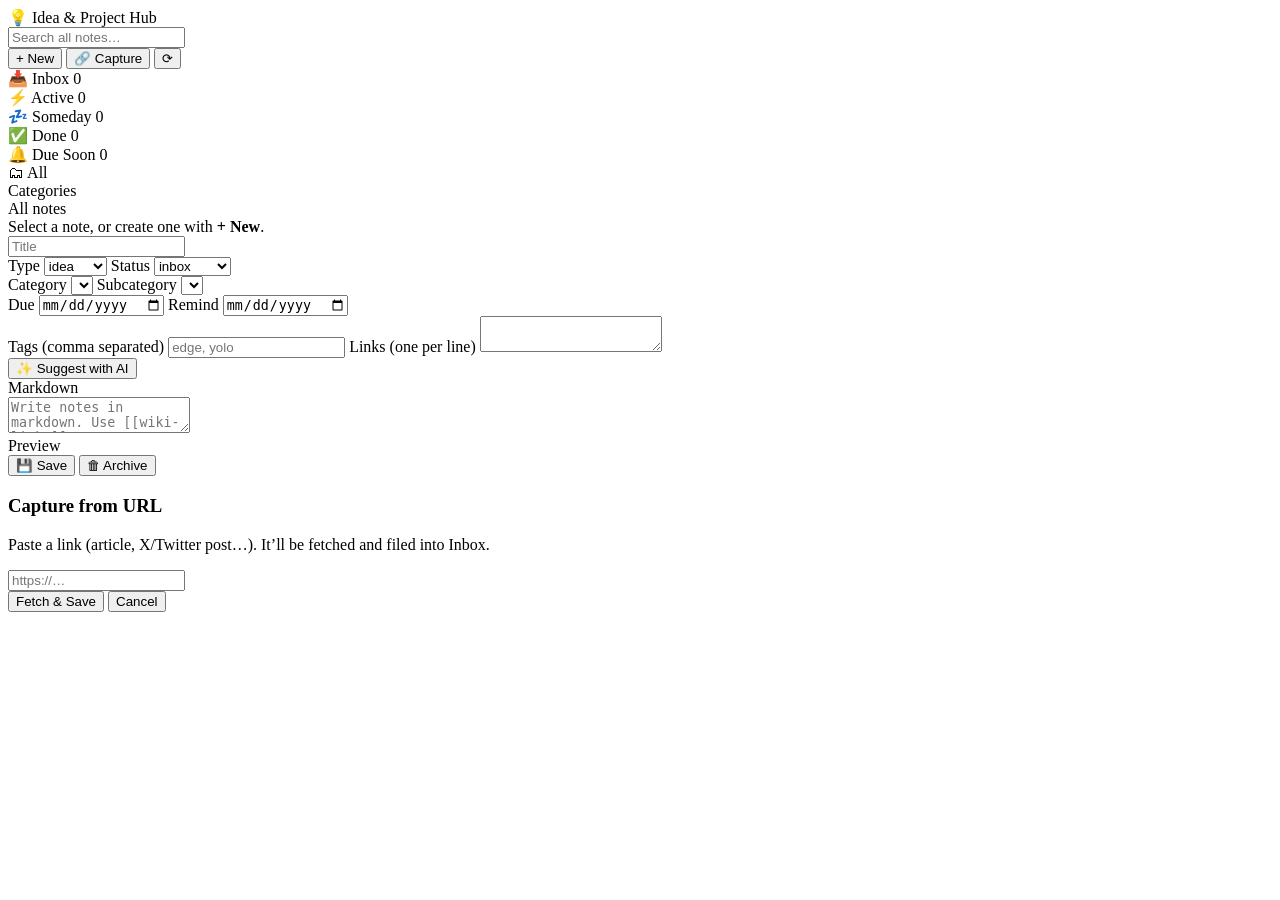
==== web/index.html @ 6b60d35c "Initial commit: Markdown-first Idea & Project Hub Local web app (Python stdlib only) for capturing, " ====
<!DOCTYPE html>
<html lang="en">
<head>
  <meta charset="utf-8" />
  <meta name="viewport" content="width=device-width, initial-scale=1" />
  <title>Idea &amp; Project Hub</title>
  <link rel="stylesheet" href="/style.css" />
</head>
<body>
  <header class="topbar">
    <div class="brand">💡 Idea &amp; Project Hub</div>
    <input id="search" type="search" placeholder="Search all notes…" />
    <div class="actions">
      <button id="btn-new" class="primary">+ New</button>
      <button id="btn-capture">🔗 Capture</button>
      <button id="btn-refresh" title="Refresh">⟳</button>
    </div>
  </header>

  <main class="layout">
    <!-- Sidebar -->
    <aside class="sidebar">
      <div class="filters">
        <div class="filter" data-status="inbox">📥 Inbox <span class="count" id="c-inbox">0</span></div>
        <div class="filter" data-status="active">⚡ Active <span class="count" id="c-active">0</span></div>
        <div class="filter" data-status="someday">💤 Someday <span class="count" id="c-someday">0</span></div>
        <div class="filter" data-status="done">✅ Done <span class="count" id="c-done">0</span></div>
        <div class="filter due" data-due="7">🔔 Due Soon <span class="count" id="c-due">0</span></div>
        <div class="filter" data-all="1">🗂 All</div>
      </div>
      <div class="sidebar-head">Categories</div>
      <nav id="tree" class="tree"></nav>
      <div class="ai-status" id="ai-status"></div>
    </aside>

    <!-- List -->
    <section class="list">
      <div class="list-head" id="list-head">All notes</div>
      <div id="cards" class="cards"></div>
    </section>

    <!-- Editor -->
    <section class="editor" id="editor">
      <div class="editor-empty" id="editor-empty">Select a note, or create one with <b>+ New</b>.</div>
      <div class="editor-body hidden" id="editor-body">
        <input id="e-title" class="e-title" placeholder="Title" />
        <div class="e-row">
          <label>Type
            <select id="e-type">
              <option>idea</option><option>project</option>
              <option>note</option><option>link</option>
            </select>
          </label>
          <label>Status
            <select id="e-status">
              <option>inbox</option><option>active</option>
              <option>someday</option><option>done</option><option>archived</option>
            </select>
          </label>
        </div>
        <div class="e-row">
          <label>Category <select id="e-category"></select></label>
          <label>Subcategory <select id="e-subcategory"></select></label>
        </div>
        <div class="e-row">
          <label>Due <input id="e-due" type="date" /></label>
          <label>Remind <input id="e-remind" type="date" /></label>
        </div>
        <label class="full">Tags (comma separated) <input id="e-tags" placeholder="edge, yolo" /></label>
        <label class="full">Links (one per line) <textarea id="e-links" rows="2"></textarea></label>
        <div class="e-row tight">
          <button id="btn-ai" title="Ask AI to suggest fields">✨ Suggest with AI</button>
          <span id="ai-note" class="muted"></span>
        </div>
        <div class="split">
          <div class="split-col">
            <div class="split-label">Markdown</div>
            <textarea id="e-body" class="e-body" placeholder="Write notes in markdown. Use [[wiki-links]]…"></textarea>
          </div>
          <div class="split-col">
            <div class="split-label">Preview</div>
            <div id="preview" class="preview"></div>
          </div>
        </div>
        <div class="editor-actions">
          <button id="btn-save" class="primary">💾 Save</button>
          <button id="btn-archive" class="danger">🗑 Archive</button>
          <span id="save-note" class="muted"></span>
        </div>
      </div>
    </section>
  </main>

  <!-- Capture modal -->
  <div id="capture-modal" class="modal hidden">
    <div class="modal-card">
      <h3>Capture from URL</h3>
      <p class="muted">Paste a link (article, X/Twitter post…). It’ll be fetched and filed into Inbox.</p>
      <input id="capture-url" placeholder="https://…" />
      <div id="capture-status" class="muted"></div>
      <div class="modal-actions">
        <button id="capture-go" class="primary">Fetch &amp; Save</button>
        <button id="capture-cancel">Cancel</button>
      </div>
    </div>
  </div>

  <script src="/app.js"></script>
</body>
</html>
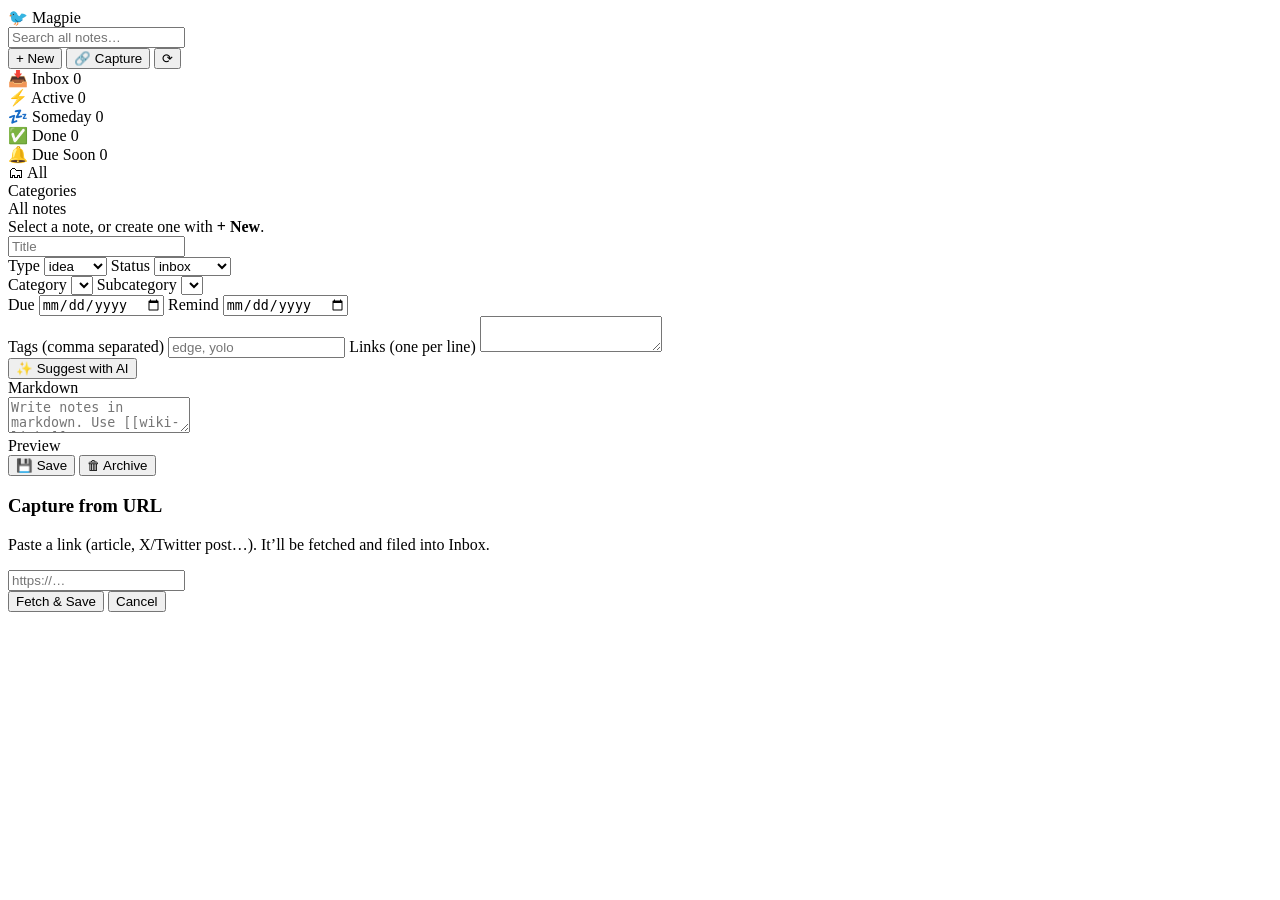
==== commit 09f653ab: "Rebrand the app to "Magpie" Header, page title, Windows toast app-id, launcher scripts, and README. " ====
--- a/web/index.html
+++ b/web/index.html
@@ -3,12 +3,12 @@
 <head>
   <meta charset="utf-8" />
   <meta name="viewport" content="width=device-width, initial-scale=1" />
-  <title>Idea &amp; Project Hub</title>
+  <title>Magpie · your idea &amp; project hub</title>
   <link rel="stylesheet" href="/style.css" />
 </head>
 <body>
   <header class="topbar">
-    <div class="brand">💡 Idea &amp; Project Hub</div>
+    <div class="brand">🐦 Magpie</div>
     <input id="search" type="search" placeholder="Search all notes…" />
     <div class="actions">
       <button id="btn-new" class="primary">+ New</button>
